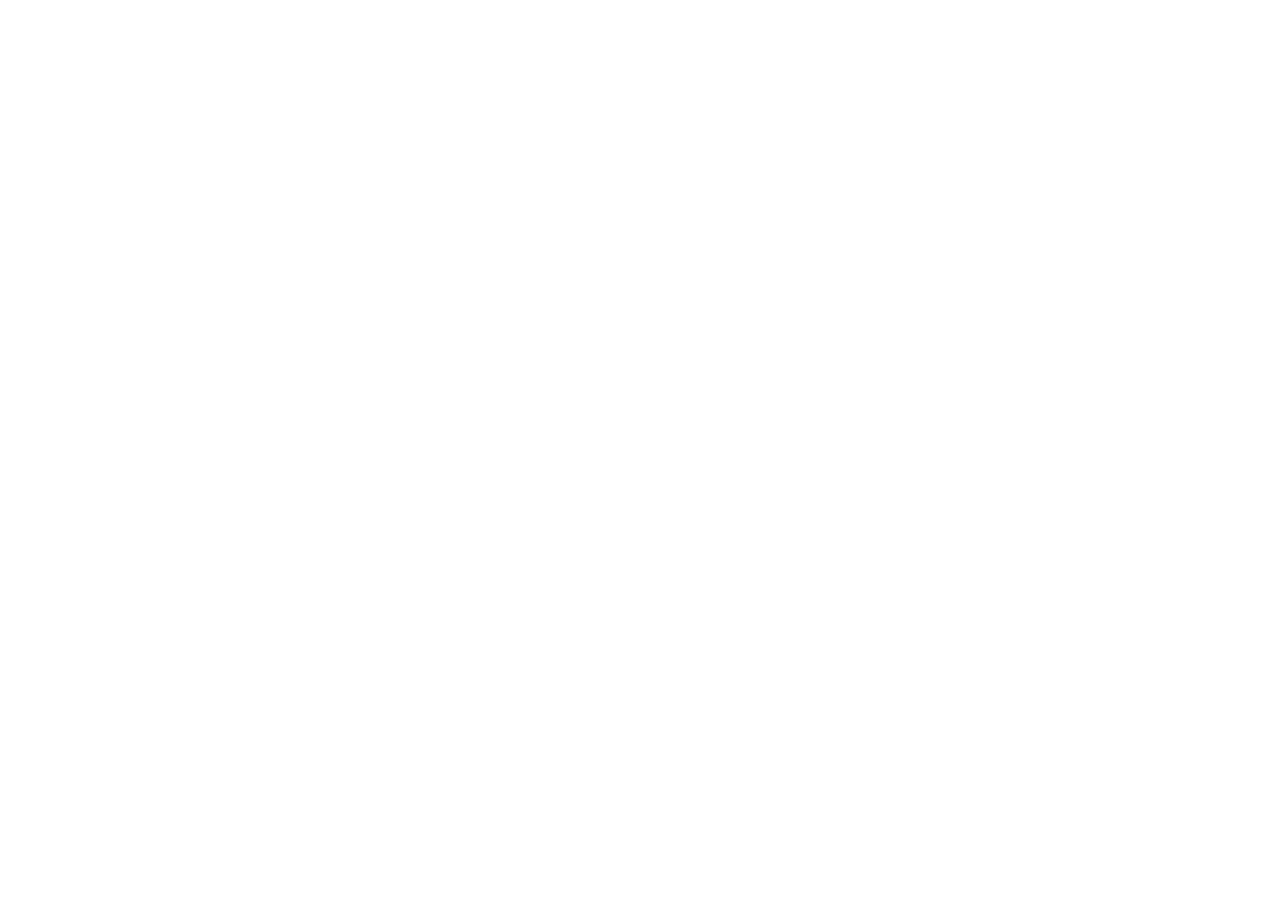
==== spacecrash/index.html @ 7588dc50 "Initial Commit" ====
<!DOCTYPE html>
<html lang="en">
	<head>
  	<meta charset="utf-8">
  	<meta name="description" content="Your description goes here">
  	<meta name="keywords" content="one, two, three">
		<meta name="viewport" content="width=device-width, initial-scale=1">
		
		<title>Blank Template</title>

		<!-- external CSS link -->
		<link rel="stylesheet" href="css/normalize.css">
		<link rel="stylesheet" href="css/style.css">
	</head>
	<body>

		<script type="text/javascript" src="js/main.js"></script>
	</body>
</html>
---- spacecrash/css/style.css ----
/* Box Model Hack */
* {
  box-sizing: border-box;
}

/* Clear fix hack */
.clearfix:after {
     content: ".";
     display: block;
     clear: both;
     visibility: hidden;
     line-height: 0;
     height: 0;
}

.clear {
	clear: both;
}

/******************************************
/* BASE STYLES
/*******************************************/

body {

}


/******************************************
/* LAYOUT
/*******************************************/
header {

}

footer {

}

/******************************************
/* ADDITIONAL STYLES
/*******************************************/
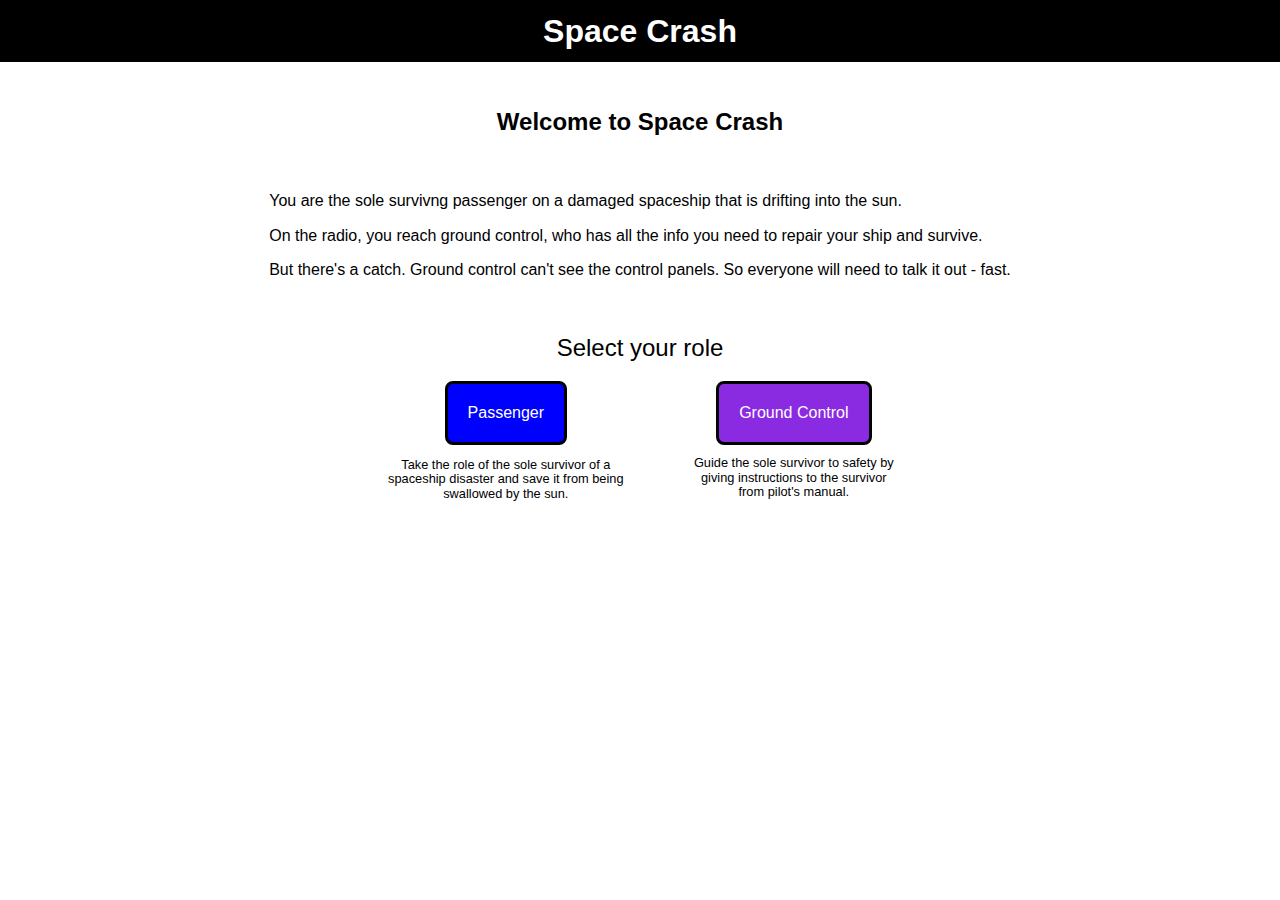
==== commit 3d723de7: "Index.html map out" ====
--- a/spacecrash/index.html
+++ b/spacecrash/index.html
@@ -2,18 +2,45 @@
 <html lang="en">
 	<head>
   	<meta charset="utf-8">
-  	<meta name="description" content="Your description goes here">
+  	<meta name="description" content="The Spacecrash Web Game">
   	<meta name="keywords" content="one, two, three">
 		<meta name="viewport" content="width=device-width, initial-scale=1">
 		
-		<title>Blank Template</title>
+		<title> Space Crash</title>
 
 		<!-- external CSS link -->
 		<link rel="stylesheet" href="css/normalize.css">
 		<link rel="stylesheet" href="css/style.css">
 	</head>
 	<body>
-
+		<header>
+			<h1> Space Crash </h1>
+		</header>
+		<main>
+			<div id="home">
+				<div id="intro">
+					<h2 id="welcome"> Welcome to Space Crash </h2>
+					<p> You are the sole survivng passenger on a damaged spaceship that is drifting into the sun. </p>
+					<p> On the radio, you reach ground control, who has all the info you need to repair your ship and survive. </p>
+					<p> But there's a catch. Ground control can't see the control panels. So everyone will need to talk it out - fast. </p>
+				</div>
+				<span id="selectYourRoleTitle"> Select your role </span>
+				<div id="roleSelect">
+					<div id="roleSelectPassenger">
+						<div class="roleArea">
+							<span class="roleButton" id="selectPassengerButton"> Passenger </span>
+							<p class="roleText"> Take the role of the sole survivor of a spaceship disaster and save it from being swallowed by the sun. </p>
+						</div>
+					</div>
+					<div id="roleSelectGroundControl">
+						<div class="roleArea">
+							<span class="roleButton" id="selectGroundControlButton"> Ground Control </span>
+							<p class="roleText"> Guide the sole survivor to safety by giving instructions to the survivor from pilot's manual.</p>
+						</div>
+					</div>
+				</div>
+			</div>
+		</main>
 		<script type="text/javascript" src="js/main.js"></script>
 	</body>
 </html>
--- a/spacecrash/css/style.css
+++ b/spacecrash/css/style.css
@@ -20,23 +20,75 @@
 /******************************************
 /* BASE STYLES
 /*******************************************/
-
-body {
-
+body { 
+  font-family: sans-serif;
+  height: 100%;
 }
-
-
 /******************************************
 /* LAYOUT
 /*******************************************/
-header {
-
+header { 
+  text-align: center;
+  background-color: black;
+  color: white;
 }
 
-footer {
-
+h1 { 
+  margin: 0;
+  padding: 1%;
+}
+/******************************************
+/* HOME PAGE
+/*******************************************/
+#home { 
+  display: flex;
+  flex-flow: column;
+  align-items: center;
+  margin-top: 2%;
 }
 
-/******************************************
-/* ADDITIONAL STYLES
-/*******************************************/
+#selectYourRoleTitle { 
+  margin-top: 3%;
+  font-size: 1.5rem;
+}
+
+#roleSelect { 
+  margin-top: 1.5%;
+  display: flex;
+  flex-flow: row;
+  width: 45%;
+  justify-content: space-between;
+  text-align: center;
+}
+
+.roleArea { 
+  display: flex;
+  flex-flow: column;
+  align-items: center;
+  padding: 0 10%;
+}
+
+.roleText { 
+  font-size: 0.80rem;
+  margin-top: 5%;
+}
+
+.roleButton {
+  border: solid black 3px;
+  border-radius: 8px;
+  padding: 20px;
+  color: white;
+}
+
+#selectPassengerButton { 
+  background-color: blue;
+}
+
+#selectGroundControlButton { 
+  background-color: blueviolet;
+}
+
+#welcome { 
+  text-align: center;
+  padding-bottom: 5%;
+}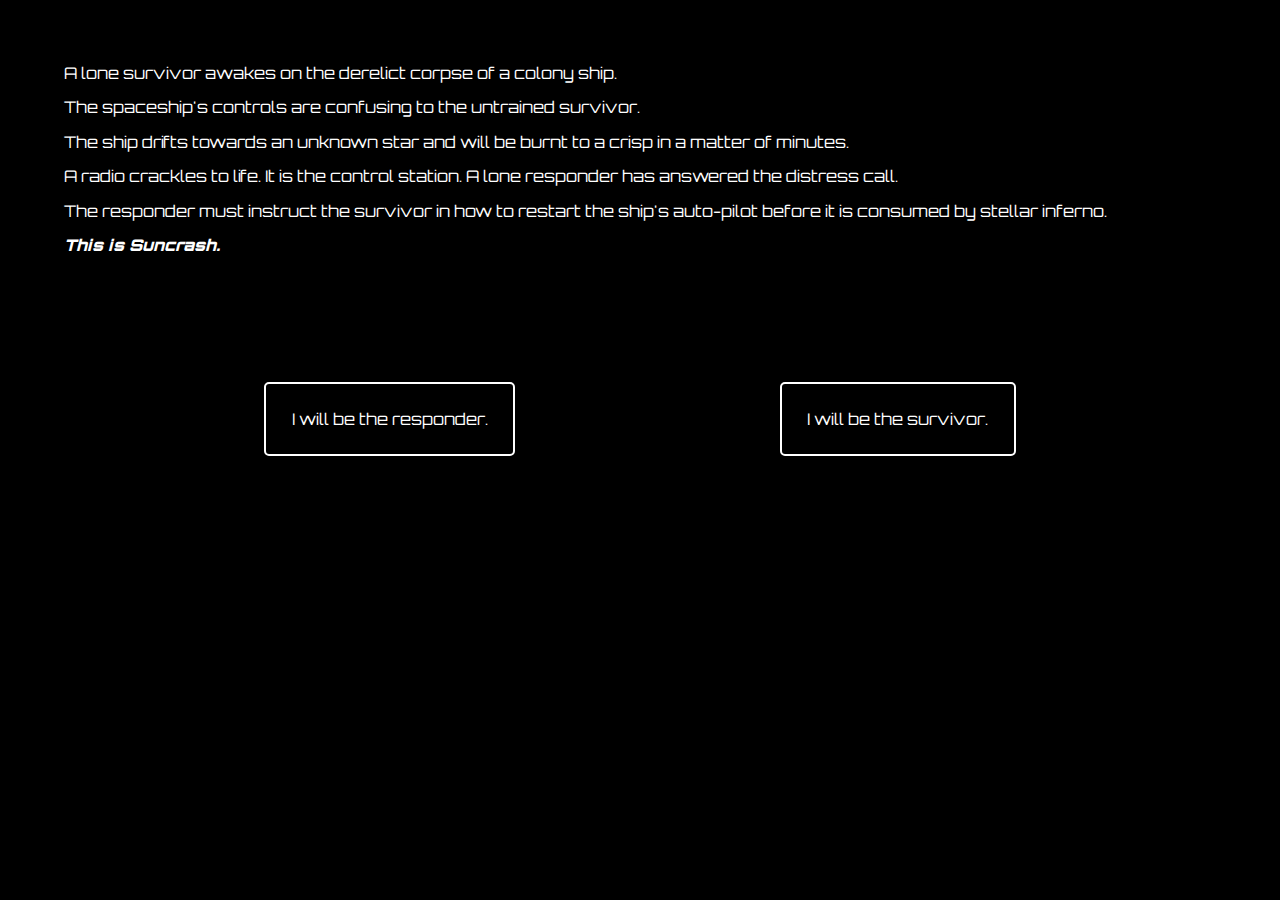
==== commit f5aefd80: "New stuff" ====
--- a/spacecrash/index.html
+++ b/spacecrash/index.html
@@ -11,34 +11,23 @@
 		<!-- external CSS link -->
 		<link rel="stylesheet" href="css/normalize.css">
 		<link rel="stylesheet" href="css/style.css">
+		<link rel="preconnect" href="https://fonts.googleapis.com">
+		<link rel="preconnect" href="https://fonts.gstatic.com" crossorigin>
+		<link href="https://fonts.googleapis.com/css2?family=Orbitron:wght@400;700;900&display=swap" rel="stylesheet">
 	</head>
-	<body>
-		<header>
-			<h1> Space Crash </h1>
-		</header>
-		<main>
-			<div id="home">
-				<div id="intro">
-					<h2 id="welcome"> Welcome to Space Crash </h2>
-					<p> You are the sole survivng passenger on a damaged spaceship that is drifting into the sun. </p>
-					<p> On the radio, you reach ground control, who has all the info you need to repair your ship and survive. </p>
-					<p> But there's a catch. Ground control can't see the control panels. So everyone will need to talk it out - fast. </p>
-				</div>
-				<span id="selectYourRoleTitle"> Select your role </span>
-				<div id="roleSelect">
-					<div id="roleSelectPassenger">
-						<div class="roleArea">
-							<span class="roleButton" id="selectPassengerButton"> Passenger </span>
-							<p class="roleText"> Take the role of the sole survivor of a spaceship disaster and save it from being swallowed by the sun. </p>
-						</div>
-					</div>
-					<div id="roleSelectGroundControl">
-						<div class="roleArea">
-							<span class="roleButton" id="selectGroundControlButton"> Ground Control </span>
-							<p class="roleText"> Guide the sole survivor to safety by giving instructions to the survivor from pilot's manual.</p>
-						</div>
-					</div>
-				</div>
+	<body id="indexBody">
+		<main id="indexMain">
+			<div id="introTextDiv">
+				<p class="introText"> A lone survivor awakes on the derelict corpse of a colony ship.</p>
+				<p class="introText"> The spaceship's controls are confusing to the untrained survivor.</p>
+				<p class="introText"> The ship drifts towards an unknown star and will be burnt to a crisp in a matter of minutes.</p>
+				<p class="introText"> A radio crackles to life. It is the control station. A lone responder has answered the distress call.</p>
+				<p class="introText"> The responder must instruct the survivor in how to restart the ship's auto-pilot before it is consumed by stellar inferno.</p>
+				<p class="introText" id="gameTitle"> This is Suncrash. </p>
+			</div>
+			<div id="roleButtonDiv">
+				<span id="selectResponder" class="roleButton"> I will be the responder. </span>
+				<span id="selectSurvivor" class="roleButton"> I will be the survivor. </span>
 			</div>
 		</main>
 		<script type="text/javascript" src="js/main.js"></script>
--- a/spacecrash/css/style.css
+++ b/spacecrash/css/style.css
@@ -21,74 +21,136 @@
 /* BASE STYLES
 /*******************************************/
 body { 
-  font-family: sans-serif;
-  height: 100%;
+  color: white;
+  font-family: 'Orbitron', sans-serif;
+  background-color: black;
+  font-weight: 300;
+  font-size: 1rem;
+}
+
+ul { 
+  list-style: none;
 }
 /******************************************
 /* LAYOUT
 /*******************************************/
-header { 
-  text-align: center;
-  background-color: black;
-  color: white;
+
+/* Index Styles */
+#roleButtonDiv { 
+  margin-top: 10%;
+  display: flex;
+  flex-direction: row;
+  justify-content: space-evenly;
 }
 
-h1 { 
-  margin: 0;
-  padding: 1%;
+#introTextDiv {
+  margin: 5% 0 0 5%;
+  max-width: 90%;
 }
-/******************************************
-/* HOME PAGE
-/*******************************************/
-#home { 
+
+/* Responder Styles */
+#resMain { 
   display: flex;
   flex-flow: column;
   align-items: center;
+  justify-content: space-evenly;
+}
+
+#resTimer { 
+  display: flex;
+  flex-direction: column;
+  align-items: center;
+  margin-top: 3%;
+}
+
+/******************************************
+/* INDEX PAGE STYLES
+/*******************************************/
+#gameTitle { 
+  font-weight: 900;
+  font-style: italic;
+}
+
+.roleButton { 
+  border: white 2px solid;
+  border-radius: 5px;
+  padding: 2%;
+  max-width: 35%;
+}
+
+.roleButton:hover { 
+  background-color: rgb(36, 36, 36)
+}
+
+/******************************************
+/* RESPONDER STYLES
+/*******************************************/
+#resClock { 
+  font-weight: 900;
+  font-size: 3rem;
+}
+
+#autoPilot { 
+  border: 2px solid white;
+  border-radius: 5px;
+  padding: 1%;
+  background-color: rgb(87, 4, 4);
   margin-top: 2%;
 }
 
-#selectYourRoleTitle { 
-  margin-top: 3%;
-  font-size: 1.5rem;
+#autoPilot:hover { 
+  background-color: rgb(51, 1, 1);
 }
 
-#roleSelect { 
-  margin-top: 1.5%;
+.modules { 
+  border: 2px solid white;
+  border-radius: 5px;
+  height: 150px;
+  width: 300px;
+  margin-top: 5%;
+  padding: 5%;
+  font-size: 0.8rem;
   display: flex;
-  flex-flow: row;
-  width: 45%;
-  justify-content: space-between;
-  text-align: center;
+  flex-direction: column;
 }
 
-.roleArea { 
+#moduleList { 
   display: flex;
-  flex-flow: column;
-  align-items: center;
-  padding: 0 10%;
+  flex-direction: row;
+  justify-content: space-between;
+  width: 32%;
+  margin-top: 2%;
+  max-width: 90%;
 }
 
-.roleText { 
-  font-size: 0.80rem;
-  margin-top: 5%;
+#modulesLeft { 
+  display: flex;
+  flex-direction: column;
 }
 
-.roleButton {
-  border: solid black 3px;
-  border-radius: 8px;
-  padding: 20px;
-  color: white;
+#modulesRight { 
+  display: flex;
+  flex-direction: column;
 }
 
-#selectPassengerButton { 
-  background-color: blue;
+#buttons { 
+  display: flex;
+  flex-direction: row;
 }
 
-#selectGroundControlButton { 
-  background-color: blueviolet;
+/* Crosses Styles */
+#crossesDiv { 
+  margin-top: 1%;
 }
 
-#welcome { 
-  text-align: center;
-  padding-bottom: 5%;
+.cross { 
+  font-size: 2rem;
+  color: rgb(31, 31, 31);
+
+}
+/***************
+MODULE STYLES
+***************/
+#module0 { 
+  font-size: 1.5rem;
 }